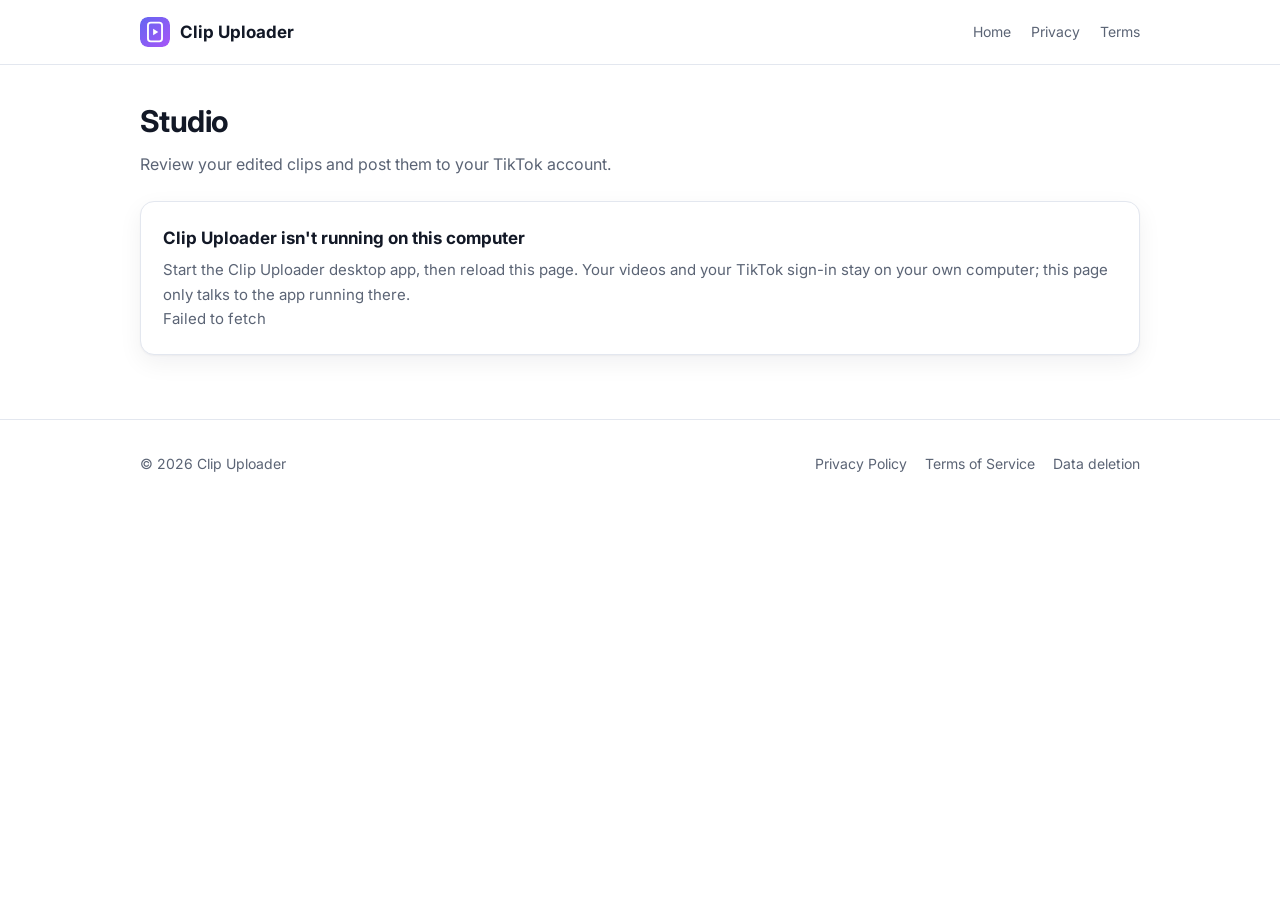
==== studio/index.html @ b43a3351 "Studio: Claude usage panel" ====
<!doctype html>
<html lang="en">
<head>
  <meta charset="utf-8">
  <meta name="viewport" content="width=device-width, initial-scale=1">
  <title>Clip Uploader Studio</title>
  <meta name="robots" content="noindex">
  <link rel="icon" href="../logo.svg" type="image/svg+xml">
  <link href="https://fonts.googleapis.com/css2?family=Inter:wght@400;600;700&display=swap" rel="stylesheet">
  <link rel="stylesheet" href="../style.css?v=4">
  <style>
    [hidden] { display: none !important; }
    .studio { padding-top: 32px; padding-bottom: 64px; }
    .studio h1 { font-size: 30px; margin: 0 0 4px; letter-spacing: -0.02em; }
    .studio .sub { color: var(--muted); margin: 0 0 24px; }
    .account { display: flex; align-items: center; gap: 14px; margin-bottom: 22px; }
    .account img { width: 48px; height: 48px; border-radius: 50%; object-fit: cover; background: var(--bg-soft); }
    .account .who { line-height: 1.3; }
    .account .who small { color: var(--muted); display: block; }
    .account .actions { margin-left: auto; display: flex; gap: 10px; }
    .layout { display: grid; grid-template-columns: 300px 1fr; gap: 20px; align-items: start; }
    .clips { padding: 8px; max-height: 760px; overflow: auto; }
    .clip { display: block; width: 100%; text-align: left; border: 1px solid transparent; background: none; color: var(--text);
      padding: 10px 12px; border-radius: 10px; cursor: pointer; font: inherit; }
    .clip:hover { background: var(--bg-soft); }
    .clip.active { border-color: var(--accent); background: var(--accent-soft); }
    .clip small { display: block; color: var(--muted); font-size: 13px; }
    .composer { display: grid; grid-template-columns: 260px 1fr; gap: 24px; }
    .composer video { width: 100%; aspect-ratio: 9 / 16; background: #000; border-radius: 12px; }
    .field { margin-bottom: 18px; }
    .field > label, .field > .label { display: block; font-weight: 600; margin-bottom: 6px; }
    textarea, select { width: 100%; font: inherit; color: var(--text); background: var(--card); border: 1px solid var(--border);
      border-radius: 10px; padding: 10px 12px; }
    textarea { min-height: 130px; resize: vertical; }
    .count { color: var(--muted); font-size: 13px; text-align: right; }
    .checks label { display: inline-flex; align-items: center; gap: 8px; margin-right: 18px; font-weight: 400; }
    .checks label.off { color: var(--muted); }
    .hint { color: var(--muted); font-size: 13px; margin-top: 6px; }
    .toggle { display: flex; align-items: center; justify-content: space-between; gap: 12px; }
    .switch { position: relative; width: 44px; height: 24px; flex: none; }
    .switch input { opacity: 0; width: 0; height: 0; }
    .switch span { position: absolute; inset: 0; background: var(--border); border-radius: 999px; transition: .2s; cursor: pointer; }
    .switch span::before { content: ""; position: absolute; width: 18px; height: 18px; left: 3px; top: 3px; background: #fff;
      border-radius: 50%; transition: .2s; }
    .switch input:checked + span { background: var(--accent); }
    .switch input:checked + span::before { transform: translateX(20px); }
    .disclosure { border: 1px solid var(--border); border-radius: 10px; padding: 12px 14px; margin-top: 10px; }
    .disclosure label { display: flex; gap: 10px; align-items: flex-start; margin: 8px 0; font-weight: 400; }
    .disclosure label small { display: block; color: var(--muted); }
    .notice { background: var(--accent-soft); border-radius: 10px; padding: 10px 12px; font-size: 14px; margin-top: 8px; }
    .consent { font-size: 14px; color: var(--muted); margin: 6px 0 14px; }
    .btn[disabled] { opacity: .5; cursor: not-allowed; filter: none; }
    button.btn { cursor: pointer; font-family: inherit; }
    .status { margin-top: 14px; padding: 12px 14px; border-radius: 10px; background: var(--bg-soft); border: 1px solid var(--border); }
    .status.ok { border-color: var(--ok); }
    .status.err { border-color: #d93025; }
    .badge { display: inline-block; font-size: 11px; font-weight: 600; padding: 1px 7px; border-radius: 999px; background: #fdecea; color: #b3261e; margin-left: 6px; }
    .empty { color: var(--muted); padding: 14px; }
    .usage { margin-top: 20px; }
    .usage-head { display: flex; flex-wrap: wrap; align-items: baseline; gap: 6px 14px; margin-bottom: 16px; }
    .usage-head h2 { font-size: 22px; margin: 0; }
    .tiles { display: grid; grid-template-columns: repeat(auto-fit, minmax(170px, 1fr)); gap: 12px; margin-bottom: 18px; }
    .tile { background: var(--bg-soft); border: 1px solid var(--border); border-radius: 12px; padding: 12px 14px; }
    .tile small { display: block; color: var(--muted); font-size: 13px; }
    .tile strong { display: block; font-size: 24px; letter-spacing: -0.01em; }
    .tile span { display: block; color: var(--muted); font-size: 12px; }
    .chart { display: flex; align-items: flex-end; gap: 6px; height: 150px; padding: 8px 0 22px; border-bottom: 1px solid var(--border);
      margin-bottom: 18px; position: relative; }
    .bar { flex: 1; min-width: 0; position: relative; height: 100%; display: flex; align-items: flex-end; }
    .bar i { display: block; width: 100%; background: var(--accent); border-radius: 4px 4px 0 0; min-height: 2px; opacity: .85; }
    .bar.today i { opacity: 1; }
    .bar:hover i { opacity: 1; }
    .bar b { position: absolute; bottom: -20px; left: 0; right: 0; text-align: center; font-size: 11px; font-weight: 400; color: var(--muted); }
    .usage-cols { display: grid; grid-template-columns: 1fr 1fr; gap: 24px; }
    .usage-cols h3 { font-size: 15px; margin: 0 0 6px; }
    table.mini { width: 100%; border-collapse: collapse; font-size: 14px; margin-bottom: 16px; }
    table.mini td { padding: 5px 4px; border-bottom: 1px solid var(--border); }
    table.mini td.n { text-align: right; font-variant-numeric: tabular-nums; }
    @media (max-width: 900px) { .layout, .composer, .usage-cols { grid-template-columns: 1fr; } .composer video { max-width: 280px; } }
  </style>
</head>
<body>
<header class="site-header">
  <div class="wrap">
    <a class="brand" href="../"><img src="../logo.svg" alt="">Clip Uploader</a>
    <nav class="nav">
      <a href="../">Home</a>
      <a href="../privacy.html">Privacy</a>
      <a href="../terms.html">Terms</a>
    </nav>
  </div>
</header>

<main class="wrap studio">
  <h1>Studio</h1>
  <p class="sub">Review your edited clips and post them to your TikTok account.</p>

  <div id="offline" class="card" hidden>
    <h3>Clip Uploader isn't running on this computer</h3>
    <p>Start the Clip Uploader desktop app, then reload this page. Your videos and your TikTok sign-in stay on your
      own computer; this page only talks to the app running there.</p>
    <p class="hint" id="offline-detail"></p>
  </div>

  <div id="app" hidden>
    <div class="card account" id="account">
      <img id="avatar" alt="">
      <div class="who">
        <small>Posting to TikTok account</small>
        <strong id="nickname">Not connected</strong> <span id="username" class="hint"></span>
      </div>
      <div class="actions">
        <button class="btn primary" id="connect" hidden>Connect TikTok account</button>
        <button class="btn" id="switch" hidden>Switch account</button>
        <button class="btn" id="disconnect" hidden>Disconnect</button>
      </div>
    </div>

    <div class="layout">
      <div class="card clips" id="clips"><div class="empty">Loading clips…</div></div>

      <div class="card" id="editor">
        <div class="empty" id="pick">Select a clip on the left to prepare a post.</div>
        <div class="composer" id="composer" hidden>
          <div>
            <video id="preview" controls playsinline preload="metadata"></video>
            <p class="hint" id="duration"></p>
          </div>
          <div>
            <div class="field">
              <label for="caption">Caption</label>
              <textarea id="caption" maxlength="2200"></textarea>
              <div class="count"><span id="chars">0</span> / 2200</div>
            </div>

            <div class="field">
              <label for="privacy">Who can watch this video</label>
              <select id="privacy"></select>
            </div>

            <div class="field checks">
              <span class="label">Allow users to</span>
              <label id="l-comment"><input type="checkbox" id="comment"> Comment</label>
              <label id="l-duet"><input type="checkbox" id="duet"> Duet</label>
              <label id="l-stitch"><input type="checkbox" id="stitch"> Stitch</label>
              <div class="hint" id="interaction-hint"></div>
            </div>

            <div class="field">
              <div class="toggle">
                <div>
                  <strong>Disclose video content</strong>
                  <div class="hint">Turn on to disclose that this video promotes goods or services in exchange for something of value.</div>
                </div>
                <label class="switch"><input type="checkbox" id="disclose"><span></span></label>
              </div>
              <div class="disclosure" id="disclosure" hidden>
                <label><input type="checkbox" id="brand">
                  <span>Your brand<small>You are promoting yourself or your own business.</small></span></label>
                <label id="l-branded"><input type="checkbox" id="branded">
                  <span>Branded content<small>You are promoting another brand or a third party.</small></span></label>
                <div class="notice" id="label-notice" hidden></div>
                <div class="hint" id="branded-hint" hidden>Branded content visibility cannot be set to private.</div>
              </div>
            </div>

            <p class="consent" id="consent"></p>
            <span id="post-wrap"><button class="btn primary" id="post" disabled>Post to TikTok</button></span>
            <div class="status" id="status" hidden></div>
          </div>
        </div>
      </div>
    </div>

    <section class="card usage" id="usage" hidden>
      <div class="usage-head">
        <h2>Claude usage</h2>
        <span class="hint">Tokens used by the automations (clip selection and review). Refreshes every minute.</span>
      </div>
      <div class="tiles">
        <div class="tile"><small>Today</small><strong id="u-today">–</strong><span id="u-today-sub"></span></div>
        <div class="tile"><small>Last 7 days</small><strong id="u-week">–</strong><span id="u-week-sub"></span></div>
        <div class="tile"><small>Per clip made (7 days)</small><strong id="u-clip">–</strong><span id="u-clip-sub"></span></div>
        <div class="tile"><small>API-price equivalent (7 days)</small><strong id="u-cost">–</strong><span>not billed: covered by the subscription</span></div>
      </div>
      <div class="chart" id="u-chart" aria-label="Tokens per day, last 14 days"></div>
      <div class="usage-cols">
        <div>
          <h3>By task (7 days)</h3>
          <table class="mini" id="u-tags"></table>
          <h3>Token types (7 days)</h3>
          <table class="mini" id="u-split"></table>
        </div>
        <div>
          <h3>Latest requests</h3>
          <table class="mini" id="u-recent"></table>
        </div>
      </div>
    </section>
  </div>
</main>

<footer class="site-footer">
  <div class="wrap">
    <span>© 2026 Clip Uploader</span>
    <nav><a href="../privacy.html">Privacy Policy</a><a href="../terms.html">Terms of Service</a><a href="../data-deletion.html">Data deletion</a></nav>
  </div>
</footer>

<script>
(function () {
  var API = location.hostname === "127.0.0.1" || location.hostname === "localhost" ? "" : "http://127.0.0.1:8770";
  var PRIVACY_LABELS = {
    PUBLIC_TO_EVERYONE: "Everyone",
    MUTUAL_FOLLOW_FRIENDS: "Friends",
    FOLLOWER_OF_CREATOR: "Followers",
    SELF_ONLY: "Only me"
  };
  var MUSIC = '<a href="https://www.tiktok.com/legal/page/global/music-usage-confirmation/en" target="_blank" rel="noopener">Music Usage Confirmation</a>';
  var BRANDED = '<a href="https://www.tiktok.com/legal/page/global/bc-policy/en" target="_blank" rel="noopener">Branded Content Policy</a>';
  var $ = function (id) { return document.getElementById(id); };
  var account = null, clips = [], current = null, busy = false;

  function api(path, body) {
    var opts = body ? { method: "POST", headers: { "Content-Type": "application/json" }, body: JSON.stringify(body) } : {};
    return fetch(API + path, opts).then(function (r) {
      return r.json().then(function (data) {
        if (!r.ok) throw new Error(data.error || ("Request failed (" + r.status + ")"));
        return data;
      });
    });
  }

  function esc(text) {
    var d = document.createElement("div");
    d.textContent = text == null ? "" : String(text);
    return d.innerHTML;
  }

  // ---- account (creator info is fetched fresh every time a post form opens) ----
  function loadAccount() {
    return api("/api/account").then(function (a) {
      account = a;
      $("connect").hidden = a.connected;
      $("switch").hidden = $("disconnect").hidden = !a.connected;
      if (a.connected) {
        $("nickname").textContent = a.nickname || a.username;
        $("username").textContent = a.username ? "@" + a.username : "";
        $("avatar").src = a.avatar || "../logo.svg";
      } else {
        $("nickname").textContent = "Not connected";
        $("username").textContent = "";
        $("avatar").src = "../logo.svg";
      }
      return a;
    });
  }

  function signIn() {
    api("/api/login?back=" + encodeURIComponent(location.href.split("#")[0])).then(function (r) {
      location.href = r.url;
    }).catch(showError);
  }
  $("connect").onclick = signIn;
  $("switch").onclick = signIn;
  $("disconnect").onclick = function () {
    if (!confirm("Disconnect this TikTok account from Clip Uploader? The saved sign-in is deleted from this computer.")) return;
    api("/api/disconnect", {}).then(loadAccount).then(renderComposer);
  };

  // ---- clips ----
  function loadClips() {
    return api("/api/clips").then(function (list) {
      clips = list;
      var box = $("clips");
      if (!list.length) { box.innerHTML = '<div class="empty">No clips waiting. New clips appear here after the daily run.</div>'; return; }
      box.innerHTML = "";
      list.forEach(function (c) {
        var b = document.createElement("button");
        b.className = "clip" + (current && current.key === c.key ? " active" : "");
        b.innerHTML = esc(c.title) + (c.tiktok_safe ? "" : '<span class="badge">may not reach For You</span>') +
          "<small>" + esc(c.streamer) + (c.virality ? " · score " + esc(c.virality) + "/10" : "") + "</small>";
        b.onclick = function () { select(c); };
        box.appendChild(b);
      });
    });
  }

  function select(c) {
    if (busy) return;
    current = c;
    loadClips();
    loadAccount().then(renderComposer).catch(showError);
  }

  // ---- composer ----
  function renderComposer() {
    $("status").hidden = true;
    if (!current) return;
    $("pick").hidden = true;
    $("composer").hidden = false;
    $("preview").src = API + "/video/" + encodeURIComponent(current.key);
    $("caption").value = current.caption;
    $("chars").textContent = current.caption.length;

    // Privacy: exactly the options TikTok returns, and no default choice.
    var sel = $("privacy");
    sel.innerHTML = '<option value="" selected disabled>Select who can watch</option>';
    (account && account.privacy_level_options || []).forEach(function (opt) {
      var o = document.createElement("option");
      o.value = opt;
      o.textContent = PRIVACY_LABELS[opt] || opt;
      sel.appendChild(o);
    });

    // Interactions: all off by default, greyed out when disabled in the creator's TikTok settings.
    var off = [];
    [["comment", "comment_disabled", "Comment"], ["duet", "duet_disabled", "Duet"], ["stitch", "stitch_disabled", "Stitch"]].forEach(function (x) {
      var box = $(x[0]), disabled = !!(account && account[x[1]]);
      box.checked = false;
      box.disabled = disabled;
      $("l-" + x[0]).className = disabled ? "off" : "";
      if (disabled) off.push(x[2]);
    });
    $("interaction-hint").textContent = off.length ? off.join(", ") + " turned off in your TikTok privacy settings." : "";

    $("disclose").checked = false;
    $("brand").checked = false;
    $("branded").checked = false;
    update();
  }

  $("preview").addEventListener("loadedmetadata", function () {
    var d = Math.round($("preview").duration), max = account && account.max_video_post_duration_sec;
    $("duration").textContent = "Length " + d + " s" + (max && d > max ? " — longer than your account allows (" + max + " s)." : "");
    update();
  });
  $("caption").addEventListener("input", function () { $("chars").textContent = $("caption").value.length; });
  ["privacy", "disclose", "brand", "branded", "comment", "duet", "stitch"].forEach(function (id) { $(id).addEventListener("change", update); });

  function update() {
    var disclose = $("disclose").checked, brand = $("brand").checked, branded = $("branded").checked;
    var privacy = $("privacy").value;
    $("disclosure").hidden = !disclose;

    // Branded content can't be private: grey out "Only me" while it's selected, and vice versa.
    Array.prototype.forEach.call($("privacy").options, function (o) {
      if (o.value === "SELF_ONLY") {
        o.disabled = disclose && branded;
        o.title = o.disabled ? "Branded content visibility cannot be set to private." : "";
      }
    });
    $("branded").disabled = privacy === "SELF_ONLY";
    $("l-branded").title = $("branded").disabled ? "Branded content visibility cannot be set to private." : "";
    $("branded-hint").hidden = !(disclose && privacy === "SELF_ONLY");
    if ($("branded").disabled) { $("branded").checked = false; branded = false; }

    var notice = $("label-notice");
    if (disclose && branded) { notice.hidden = false; notice.textContent = "Your photo/video will be labeled as 'Paid partnership'"; }
    else if (disclose && brand) { notice.hidden = false; notice.textContent = "Your photo/video will be labeled as 'Promotional content'"; }
    else { notice.hidden = true; }

    $("consent").innerHTML = disclose && branded
      ? "By posting, you agree to TikTok's " + BRANDED + " and " + MUSIC + "."
      : "By posting, you agree to TikTok's " + MUSIC + ".";

    var needsChoice = disclose && !brand && !branded;
    var max = account && account.max_video_post_duration_sec, dur = $("preview").duration;
    var tooLong = max && dur && dur > max;
    var ready = account && account.connected && privacy && !needsChoice && !tooLong && !busy;
    $("post").disabled = !ready;
    $("post-wrap").title = needsChoice ? "You need to indicate if your content promotes yourself, a third party, or both." : "";
  }

  // ---- posting (nothing is sent to TikTok before this click) ----
  $("post").onclick = function () {
    if ($("post").disabled) return;
    busy = true;
    update();
    setStatus("Starting…");
    api("/api/post", {
      key: current.key,
      caption: $("caption").value,
      privacy_level: $("privacy").value,
      allow_comment: $("comment").checked,
      allow_duet: $("duet").checked,
      allow_stitch: $("stitch").checked,
      disclose: $("disclose").checked,
      your_brand: $("brand").checked,
      branded_content: $("branded").checked,
      consent: true
    }).then(function (r) { poll(r.job); }).catch(function (e) { busy = false; update(); showError(e); });
  };

  function poll(job) {
    api("/api/job/" + job).then(function (j) {
      if (j.state === "done") {
        busy = false;
        setStatus("Posted to TikTok. It may take a few minutes for the video to appear on your profile." +
          (j.url ? ' <a href="' + esc(j.url) + '" target="_blank" rel="noopener">Open post</a>' : ""), "ok", true);
        current = null;
        loadClips();
        return;
      }
      if (j.state === "failed") { busy = false; update(); setStatus(esc(j.detail), "err", true); return; }
      setStatus(esc(j.detail) + " It may take a few minutes for the video to appear on your profile.", "", true);
      setTimeout(function () { poll(job); }, 2500);
    }).catch(showError);
  }

  function setStatus(text, kind, html) {
    var s = $("status");
    s.hidden = false;
    s.className = "status" + (kind ? " " + kind : "");
    if (html) s.innerHTML = text; else s.textContent = text;
  }
  function showError(e) { setStatus(e.message || String(e), "err"); }

  // ---- Claude usage ----
  function fmt(n) {
    if (n >= 1e6) return (n / 1e6).toFixed(n >= 1e7 ? 0 : 1) + "M";
    if (n >= 1e3) return (n / 1e3).toFixed(n >= 1e5 ? 0 : 1) + "k";
    return String(n);
  }
  function rows(table, list) {
    $(table).innerHTML = list.length ? list.map(function (r) {
      return "<tr><td>" + esc(r[0]) + '</td><td class="n">' + esc(r[1]) + "</td>" +
        (r[2] !== undefined ? '<td class="n">' + esc(r[2]) + "</td>" : "") + "</tr>";
    }).join("") : '<tr><td class="hint">No requests yet.</td></tr>';
  }
  function loadUsage() {
    return api("/api/usage").then(function (u) {
      $("usage").hidden = false;
      var t = u.totals;
      $("u-today").textContent = fmt(t.today.tokens);
      $("u-today-sub").textContent = t.today.calls + " requests";
      $("u-week").textContent = fmt(t.week.tokens);
      $("u-week-sub").textContent = t.week.calls + " requests";
      var made = u.clips.made || 0;
      $("u-clip").textContent = made ? fmt(Math.round(t.week.tokens / made)) : "–";
      $("u-clip-sub").textContent = made + " clips made, " + (u.clips.youtube || 0) + " posted to YouTube";
      $("u-cost").textContent = "$" + t.week.cost.toFixed(2);

      var max = Math.max.apply(null, u.days.map(function (d) { return d.tokens; }).concat([1]));
      var today = u.days[u.days.length - 1].day;
      $("u-chart").innerHTML = u.days.map(function (d) {
        var label = d.day.slice(8, 10) + "." + d.day.slice(5, 7);
        return '<div class="bar' + (d.day === today ? " today" : "") + '" title="' + esc(label + ": " + d.tokens.toLocaleString() +
          " tokens, " + d.calls + " requests") + '"><i style="height:' + (100 * d.tokens / max).toFixed(1) + '%"></i><b>' +
          esc(d.day.slice(8, 10)) + "</b></div>";
      }).join("");

      rows("u-tags", Object.keys(u.tags).map(function (k) { return [k, fmt(u.tags[k].tokens), u.tags[k].calls + " req"]; }));
      var names = { input: "Input", cache_write: "Cache write", cache_read: "Cache read", output: "Output" };
      rows("u-split", Object.keys(u.split).map(function (k) { return [names[k], fmt(u.split[k])]; }));
      rows("u-recent", u.recent.map(function (r) {
        return [r.time.slice(5, 16).replace("T", " ") + " · " + r.tag, fmt(r.tokens),
          (r.seconds ? Math.round(r.seconds) + " s" : "")];
      }));
    }).catch(function () {});
  }

  // ---- start ----
  api("/api/account").then(function () {
    $("app").hidden = false;
    if (location.hash === "#connected") setStatus("TikTok account connected.", "ok");
    history.replaceState(null, "", location.pathname);
    loadUsage();
    setInterval(loadUsage, 60000);
    return loadAccount().then(loadClips);
  }).catch(function (e) {
    $("offline").hidden = false;
    $("offline-detail").textContent = String(e.message || e);
  });
})();
</script>
</body>
</html>
---- style.css ----
:root {
  --bg: #ffffff;
  --bg-soft: #f6f7fb;
  --card: #ffffff;
  --text: #121826;
  --muted: #5b6475;
  --border: #e3e7ef;
  --accent: #4f46e5;
  --accent-soft: #eef2ff;
  --accent-text: #ffffff;
  --ok: #0f9d58;
  --radius: 14px;
  --shadow: 0 1px 2px rgba(16, 24, 40, .04), 0 8px 24px rgba(16, 24, 40, .06);
}
@media (prefers-color-scheme: dark) {
  :root {
    --bg: #0d1017;
    --bg-soft: #121621;
    --card: #151a26;
    --text: #e8ebf2;
    --muted: #a0a8b8;
    --border: #252c3b;
    --accent: #8b85ff;
    --accent-soft: #1d1f3a;
    --accent-text: #0d1017;
    --ok: #34c77b;
    --shadow: none;
  }
}
* { box-sizing: border-box; }
html { scroll-behavior: smooth; }
body {
  margin: 0;
  background: var(--bg);
  color: var(--text);
  font: 16px/1.65 "Inter", system-ui, -apple-system, "Segoe UI", Roboto, sans-serif;
  -webkit-font-smoothing: antialiased;
}
a { color: var(--accent); text-decoration: none; }
a:hover { text-decoration: underline; }
.wrap { max-width: 1040px; margin: 0 auto; padding: 0 20px; }

/* Header */
.site-header {
  position: sticky; top: 0; z-index: 10;
  background: color-mix(in srgb, var(--bg) 88%, transparent);
  backdrop-filter: saturate(160%) blur(10px);
  border-bottom: 1px solid var(--border);
}
.site-header .wrap { display: flex; align-items: center; gap: 24px; height: 64px; }
.brand { display: flex; align-items: center; gap: 10px; color: var(--text); font-weight: 700; font-size: 17px; }
.brand:hover { text-decoration: none; }
.brand img { width: 30px; height: 30px; border-radius: 8px; }
.nav { margin-left: auto; display: flex; gap: 20px; font-size: 14px; }
.nav a { color: var(--muted); }
.nav a:hover { color: var(--text); text-decoration: none; }

/* Hero */
.hero { padding: 72px 0 56px; background: radial-gradient(1200px 400px at 50% -10%, var(--accent-soft), transparent); }
.eyebrow { display: inline-block; font-size: 13px; font-weight: 600; color: var(--accent); background: var(--accent-soft);
  padding: 4px 10px; border-radius: 999px; margin-bottom: 18px; }
.hero h1 { font-size: clamp(32px, 5vw, 48px); line-height: 1.12; margin: 0 0 16px; letter-spacing: -0.02em; max-width: 760px; }
.hero p.lead { font-size: 19px; color: var(--muted); max-width: 680px; margin: 0 0 28px; }
.cta { display: flex; gap: 12px; flex-wrap: wrap; }
.btn { display: inline-block; padding: 11px 18px; border-radius: 10px; font-weight: 600; font-size: 15px; border: 1px solid var(--border); color: var(--text); background: var(--card); }
.btn.primary { background: var(--accent); color: var(--accent-text); border-color: var(--accent); }
.btn:hover { text-decoration: none; filter: brightness(1.05); }

/* Sections */
section { padding: 56px 0; }
section.soft { background: var(--bg-soft); border-top: 1px solid var(--border); border-bottom: 1px solid var(--border); }
h2 { font-size: 28px; letter-spacing: -0.01em; margin: 0 0 8px; }
.section-lead { color: var(--muted); margin: 0 0 32px; max-width: 680px; }
.grid { display: grid; gap: 18px; grid-template-columns: repeat(auto-fit, minmax(230px, 1fr)); }
.card { background: var(--card); border: 1px solid var(--border); border-radius: var(--radius); padding: 22px; box-shadow: var(--shadow); }
.card h3 { margin: 0 0 6px; font-size: 17px; }
.card p { margin: 0; color: var(--muted); font-size: 15px; }
.step-num { width: 30px; height: 30px; border-radius: 50%; display: grid; place-items: center; font-weight: 700; font-size: 14px;
  background: var(--accent-soft); color: var(--accent); margin-bottom: 12px; }
.icon { font-size: 22px; margin-bottom: 10px; }
.pill { display: inline-block; font-size: 12px; font-weight: 600; padding: 3px 9px; border-radius: 999px; background: var(--accent-soft); color: var(--accent); margin-right: 6px; }
ul.check { list-style: none; padding: 0; margin: 0; }
ul.check li { padding-left: 28px; position: relative; margin: 8px 0; }
ul.check li::before { content: "✓"; position: absolute; left: 4px; color: var(--ok); font-weight: 700; }

/* Legal pages */
.doc { max-width: 760px; padding: 48px 20px 72px; margin: 0 auto; }
.doc h1 { font-size: 36px; letter-spacing: -0.02em; margin: 0 0 6px; }
.doc .updated { color: var(--muted); margin: 0 0 28px; }
.doc h2 { font-size: 21px; margin: 34px 0 8px; }
.doc p, .doc li { color: var(--text); }
.doc .summary { background: var(--bg-soft); border: 1px solid var(--border); border-radius: var(--radius); padding: 18px 20px; margin: 0 0 8px; }
.doc table { width: 100%; border-collapse: collapse; font-size: 15px; margin: 12px 0; }
.doc th, .doc td { text-align: left; border-bottom: 1px solid var(--border); padding: 10px 8px; vertical-align: top; }
.doc th { color: var(--muted); font-weight: 600; }
.toc { font-size: 14px; color: var(--muted); }
code { background: var(--bg-soft); border: 1px solid var(--border); border-radius: 6px; padding: 1px 6px; font-size: 14px; }

/* Footer */
.site-footer { border-top: 1px solid var(--border); padding: 32px 0; color: var(--muted); font-size: 14px; }
.site-footer .wrap { display: flex; flex-wrap: wrap; gap: 16px 28px; align-items: center; }
.site-footer nav { display: flex; gap: 18px; flex-wrap: wrap; margin-left: auto; }
.site-footer a { color: var(--muted); }

@media (max-width: 640px) {
  .nav { display: none; }
  .hero { padding: 48px 0 40px; }
  section { padding: 40px 0; }
}

/* "Developed with YouTube" badge: official asset, unmodified, kept modest per YouTube branding guidelines */
.yt-badge { display: inline-block; margin-top: 14px; }
.yt-badge img { height: 36px; width: auto; display: block; }
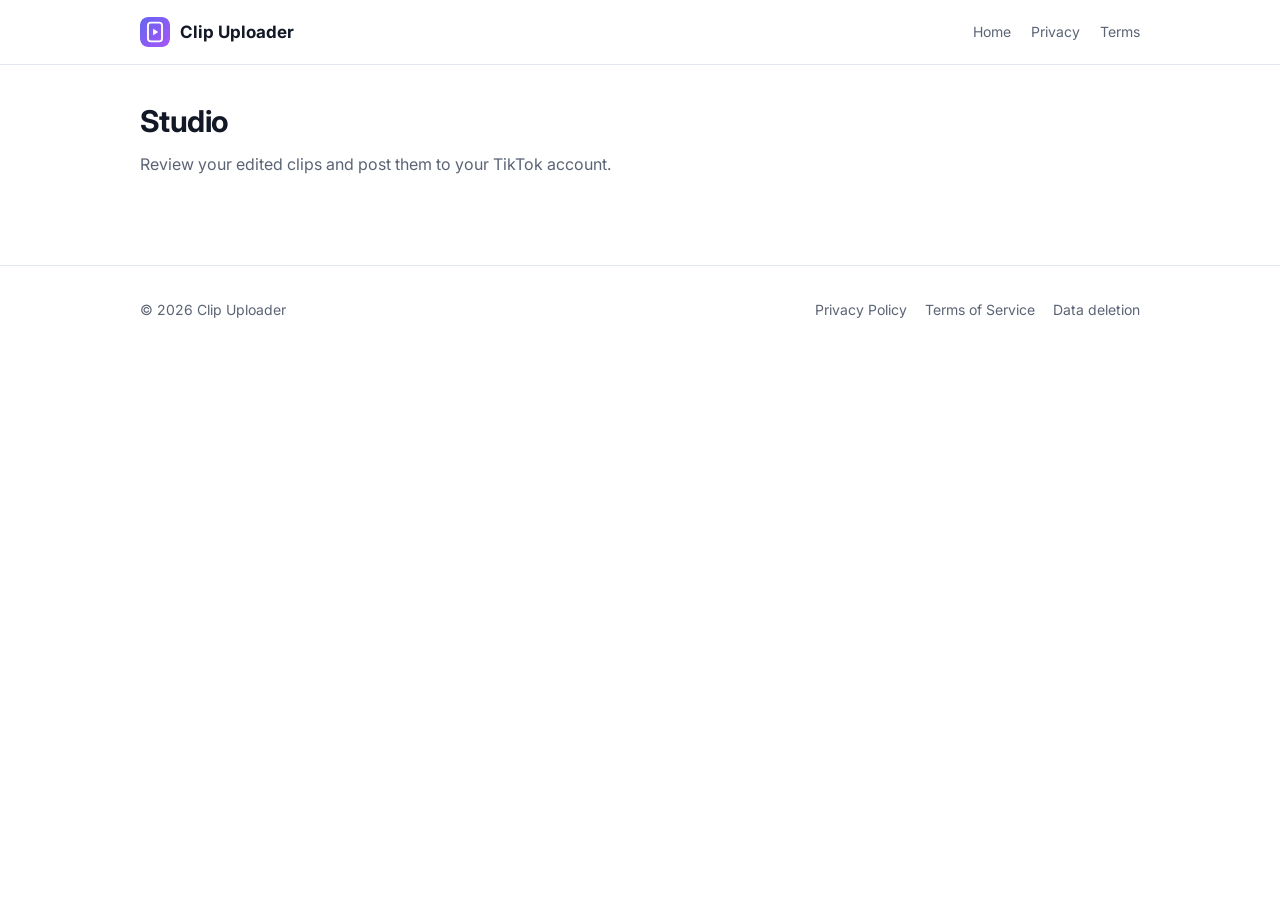
==== commit c804577a: "Studio: TikTok top picks first" ====
--- a/studio/index.html
+++ b/studio/index.html
@@ -54,9 +54,20 @@
     .status { margin-top: 14px; padding: 12px 14px; border-radius: 10px; background: var(--bg-soft); border: 1px solid var(--border); }
     .status.ok { border-color: var(--ok); }
     .status.err { border-color: #d93025; }
+    .group { font-size: 12px; font-weight: 700; text-transform: uppercase; letter-spacing: .05em; color: var(--muted); padding: 12px 12px 4px; }
+    .day { font-size: 13px; font-weight: 600; padding: 8px 12px 2px; }
+    .clip.posted { opacity: .7; }
+    .posted-note { background: var(--accent-soft); border-radius: 10px; padding: 10px 12px; margin-bottom: 12px; font-size: 14px; }
+    #mark { margin-left: 8px; }
+    .pick { display: inline-block; font-size: 11px; font-weight: 700; padding: 1px 7px; border-radius: 999px; background: #fff4cc; color: #8a5a00; margin-right: 4px; }
     .badge { display: inline-block; font-size: 11px; font-weight: 600; padding: 1px 7px; border-radius: 999px; background: #fdecea; color: #b3261e; margin-left: 6px; }
     .empty { color: var(--muted); padding: 14px; }
     .usage { margin-top: 20px; }
+    .recs { padding-left: 20px; margin: 0 0 16px; }
+    .recs li { margin: 6px 0; }
+    .recs li small { display: block; color: var(--muted); }
+    .area { display: inline-block; font-size: 11px; font-weight: 600; text-transform: uppercase; letter-spacing: .04em;
+      color: var(--accent); background: var(--accent-soft); padding: 1px 7px; border-radius: 999px; margin-right: 6px; }
     .usage-head { display: flex; flex-wrap: wrap; align-items: baseline; gap: 6px 14px; margin-bottom: 16px; }
     .usage-head h2 { font-size: 22px; margin: 0; }
     .tiles { display: grid; grid-template-columns: repeat(auto-fit, minmax(170px, 1fr)); gap: 12px; margin-bottom: 18px; }
@@ -165,12 +176,30 @@
             </div>
 
             <p class="consent" id="consent"></p>
+            <div class="posted-note" id="posted-note" hidden></div>
             <span id="post-wrap"><button class="btn primary" id="post" disabled>Post to TikTok</button></span>
+            <button class="btn" id="mark" title="Use this when you uploaded the clip yourself, e.g. from the TikTok app">Mark as posted</button>
             <div class="status" id="status" hidden></div>
           </div>
         </div>
       </div>
     </div>
+
+    <section class="card usage" id="research" hidden>
+      <div class="usage-head">
+        <h2>Trend research</h2>
+        <span class="hint" id="r-date"></span>
+      </div>
+      <p id="r-summary"></p>
+      <h3>What to change</h3>
+      <ol class="recs" id="r-recs"></ol>
+      <div class="usage-cols">
+        <div><h3>Title formulas</h3><ul class="recs" id="r-titles"></ul>
+          <h3>Hashtags</h3><p class="hint" id="r-tags"></p></div>
+        <div><h3>Top clips studied</h3><ul class="recs" id="r-top"></ul>
+          <h3>Profile</h3><ul class="recs" id="r-profile"></ul></div>
+      </div>
+    </section>
 
     <section class="card usage" id="usage" hidden>
       <div class="usage-head">
@@ -275,14 +304,47 @@
       var box = $("clips");
       if (!list.length) { box.innerHTML = '<div class="empty">No clips waiting. New clips appear here after the daily run.</div>'; return; }
       box.innerHTML = "";
-      list.forEach(function (c) {
+      // Newest first, grouped by day; posted clips move to their own list at the bottom.
+      var todo = list.filter(function (c) { return !c.posted; });
+      var done = list.filter(function (c) { return c.posted; });
+      var day = "";
+      function heading(text) {
+        var h = document.createElement("div");
+        h.className = "group";
+        h.textContent = text;
+        box.appendChild(h);
+      }
+      function item(c) {
         var b = document.createElement("button");
-        b.className = "clip" + (current && current.key === c.key ? " active" : "");
-        b.innerHTML = esc(c.title) + (c.tiktok_safe ? "" : '<span class="badge">may not reach For You</span>') +
-          "<small>" + esc(c.streamer) + (c.virality ? " · score " + esc(c.virality) + "/10" : "") + "</small>";
+        b.className = "clip" + (current && current.key === c.key ? " active" : "") + (c.posted ? " posted" : "");
+        b.innerHTML = (c.top_pick ? '<span class="pick">⭐ TikTok pick</span> ' : "") + esc(c.title) +
+          (c.tiktok_safe ? "" : '<span class="badge">may not reach For You</span>') +
+          "<small>" + esc(c.streamer) + (c.virality ? " · score " + esc(c.virality) + "/10" : "") +
+          (c.on_youtube ? " · on YouTube" : "") +
+          (c.posted ? " · on TikTok " + esc(c.posted_at.slice(5, 16).replace("T", " ")) + (c.manual ? " (by hand)" : "") : "") +
+          "</small>";
         b.onclick = function () { select(c); };
         box.appendChild(b);
+      }
+      var picks = todo.filter(function (c) { return c.top_pick; });
+      heading("⭐ Post today on TikTok (" + picks.length + ")");
+      if (!picks.length) box.insertAdjacentHTML("beforeend", '<div class="empty">No pick right now: either today's 2–3 posts are done, or no clip scored 8+.</div>');
+      picks.forEach(item);
+      todo = todo.filter(function (c) { return !c.top_pick; });
+      heading("Other clips (" + todo.length + ")");
+      todo.forEach(function (c) {
+        var d = c.queued_at.slice(0, 10);
+        if (d !== day) {
+          day = d;
+          var sub = document.createElement("div");
+          sub.className = "day";
+          sub.textContent = new Date(d + "T12:00:00").toLocaleDateString(undefined, { weekday: "short", day: "numeric", month: "short" });
+          box.appendChild(sub);
+        }
+        item(c);
       });
+      if (!todo.length) box.insertAdjacentHTML("beforeend", '<div class="empty">All caught up.</div>');
+      // Posted clips are not listed (the server leaves them out; their files are removed once done).
     });
   }
 
@@ -300,6 +362,7 @@
     $("pick").hidden = true;
     $("composer").hidden = false;
     $("preview").src = API + "/video/" + encodeURIComponent(current.key);
+    showPosted();
     $("caption").value = current.caption;
     $("chars").textContent = current.caption.length;
 
@@ -373,6 +436,31 @@
   }
 
   // ---- posting (nothing is sent to TikTok before this click) ----
+  $("mark").onclick = function () {
+    if (!current || busy) return;
+    var undo = current.posted;
+    api("/api/mark", { key: current.key, posted: !undo }).then(function () {
+      current.posted = !undo;
+      setStatus(undo ? "Marked as not posted." : "Marked as posted on TikTok.", "ok");
+      showPosted();
+      loadClips();
+    }).catch(showError);
+  };
+
+  function showPosted() {
+    var note = $("posted-note");
+    if (current && current.posted) {
+      note.hidden = false;
+      note.innerHTML = "Already on TikTok" + (current.posted_at ? " since " + esc(current.posted_at.slice(0, 16).replace("T", " ")) : "") +
+        (current.manual ? " (posted by hand)" : "") +
+        (current.url ? ' · <a href="' + esc(current.url) + '" target="_blank" rel="noopener">open</a>' : "") + ".";
+      $("mark").textContent = "Mark as not posted";
+    } else {
+      note.hidden = true;
+      $("mark").textContent = "Mark as posted";
+    }
+  }
+
   $("post").onclick = function () {
     if ($("post").disabled) return;
     busy = true;
@@ -398,7 +486,7 @@
         busy = false;
         setStatus("Posted to TikTok. It may take a few minutes for the video to appear on your profile." +
           (j.url ? ' <a href="' + esc(j.url) + '" target="_blank" rel="noopener">Open post</a>' : ""), "ok", true);
-        current = null;
+        if (current) { current.posted = true; showPosted(); }
         loadClips();
         return;
       }
@@ -460,6 +548,30 @@
     }).catch(function () {});
   }
 
+  // ---- trend research (written nightly by research.py) ----
+  function list(id, items) {
+    $(id).innerHTML = items.length ? items.join("") : '<li class="hint">Nothing yet.</li>';
+  }
+  function loadResearch() {
+    return api("/api/research").then(function (r) {
+      if (!r || !r.date) return;
+      $("research").hidden = false;
+      $("r-date").textContent = "Latest report: " + r.date + " (runs every night at 00:00)";
+      $("r-summary").textContent = r.summary || "";
+      list("r-recs", (r.recommendations || []).slice().sort(function (a, b) { return (a.priority || 9) - (b.priority || 9); })
+        .map(function (x) {
+          return '<li><span class="area">' + esc(x.area) + "</span>" + esc(x.change) + "<small>" + esc(x.why) + "</small></li>";
+        }));
+      list("r-titles", (r.title_formulas || []).map(function (t) { return "<li>" + esc(t) + "</li>"; }));
+      $("r-tags").textContent = (r.hashtags || []).join(" ");
+      list("r-top", (r.top_clips || []).map(function (c) {
+        return '<li><a href="https://youtube.com/shorts/' + encodeURIComponent(c.id) + '" target="_blank" rel="noopener">' +
+          esc(c.title) + "</a><small>" + esc(c.channel) + " · " + Number(c.views || 0).toLocaleString() + " views</small></li>";
+      }));
+      list("r-profile", (r.profile_tips || []).map(function (t) { return "<li>" + esc(t) + "</li>"; }));
+    }).catch(function () {});
+  }
+
   // ---- start ----
   api("/api/account").then(function () {
     $("app").hidden = false;
@@ -467,6 +579,7 @@
     history.replaceState(null, "", location.pathname);
     loadUsage();
     setInterval(loadUsage, 60000);
+    loadResearch();
     return loadAccount().then(loadClips);
   }).catch(function (e) {
     $("offline").hidden = false;
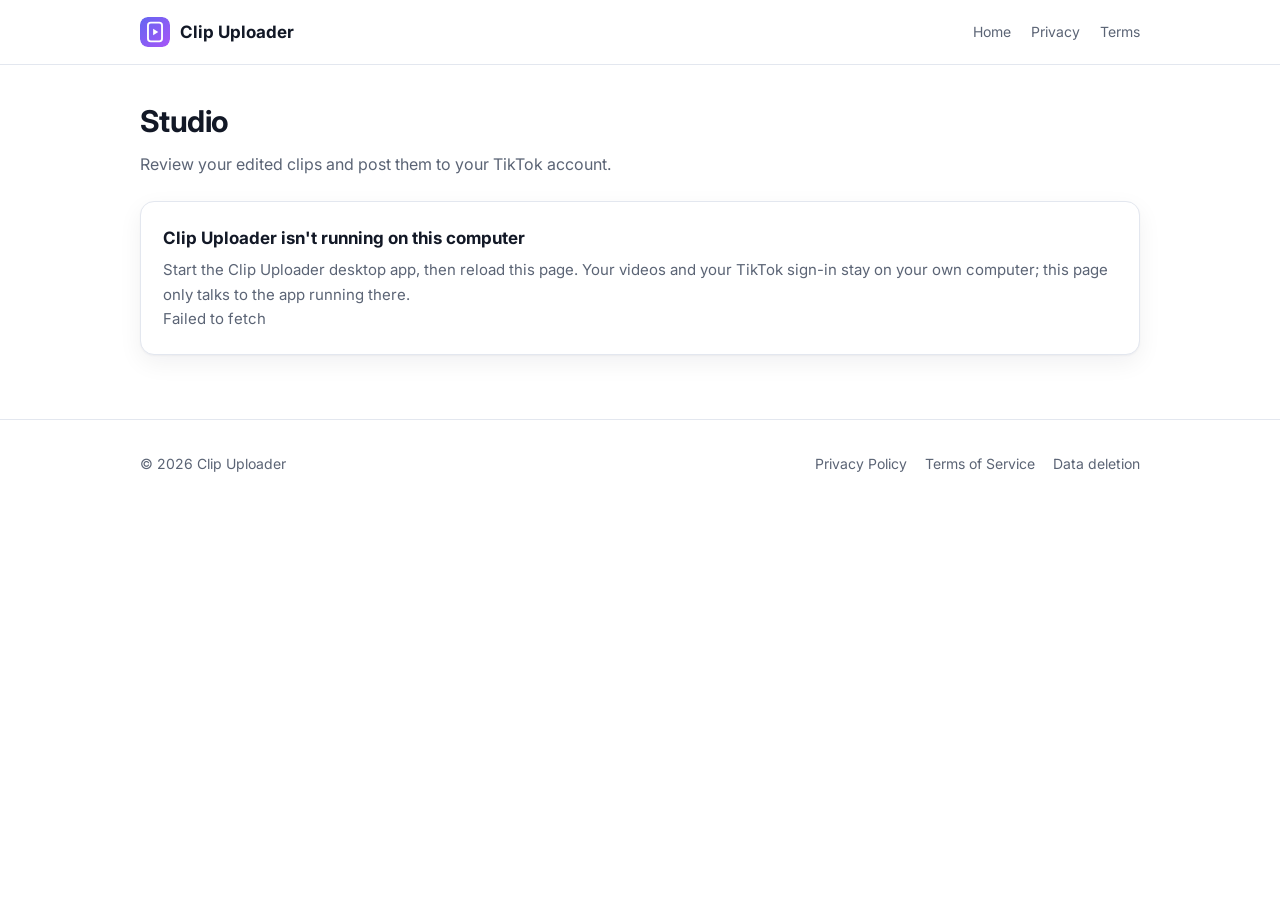
==== commit 389a0f28: "Studio: fix script error in TikTok picks message" ====
--- a/studio/index.html
+++ b/studio/index.html
@@ -328,7 +328,7 @@
       }
       var picks = todo.filter(function (c) { return c.top_pick; });
       heading("⭐ Post today on TikTok (" + picks.length + ")");
-      if (!picks.length) box.insertAdjacentHTML("beforeend", '<div class="empty">No pick right now: either today's 2–3 posts are done, or no clip scored 8+.</div>');
+      if (!picks.length) box.insertAdjacentHTML("beforeend", '<div class="empty">No pick right now: either today’s 2–3 posts are done, or no clip scored 8+.</div>');
       picks.forEach(item);
       todo = todo.filter(function (c) { return !c.top_pick; });
       heading("Other clips (" + todo.length + ")");
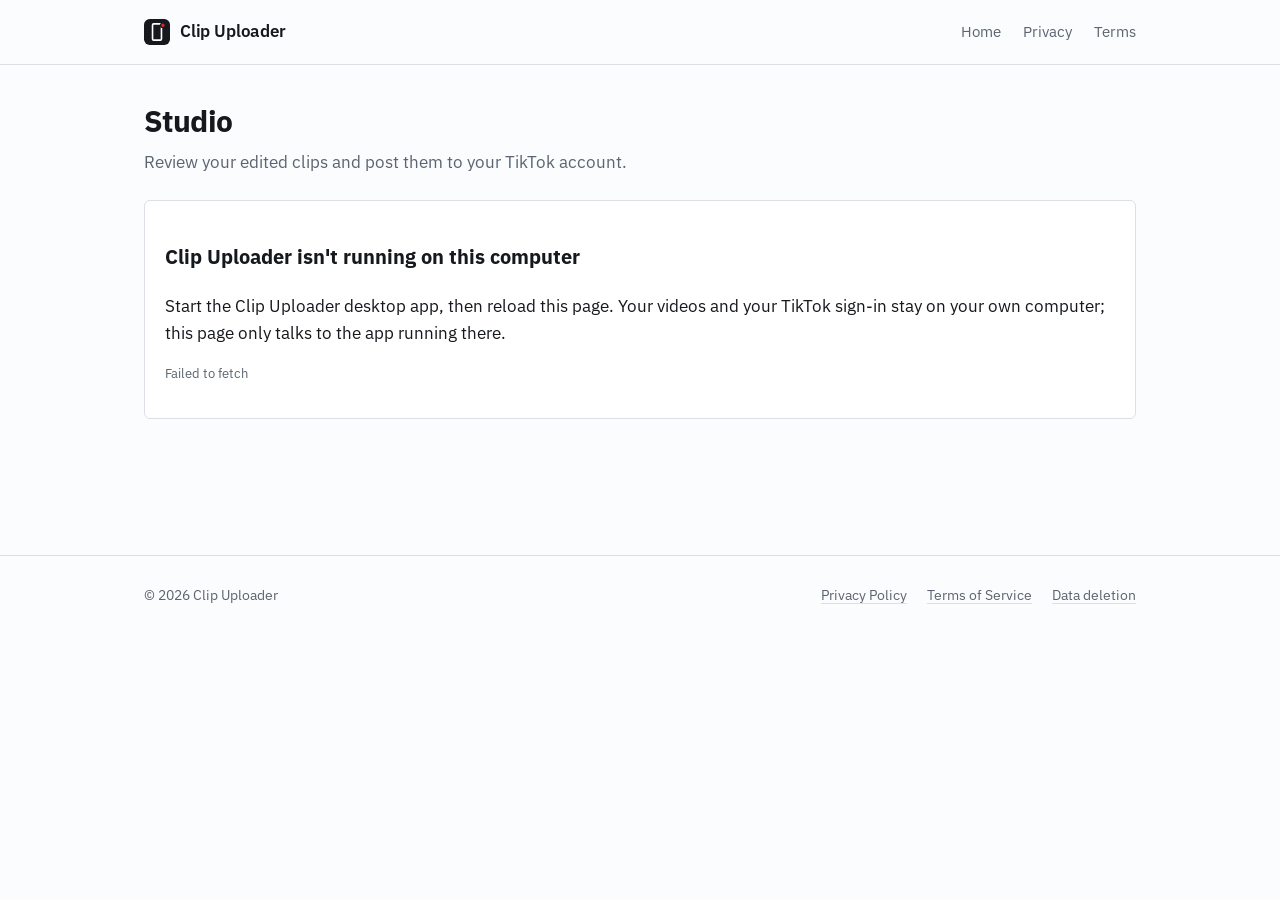
==== commit 5fd8637b: "Quieter, more professional design: IBM Plex Sans, one accent, less text" ====
--- a/studio/index.html
+++ b/studio/index.html
@@ -3,11 +3,12 @@
 <head>
   <meta charset="utf-8">
   <meta name="viewport" content="width=device-width, initial-scale=1">
+  <link rel="canonical" href="https://clipuploader.github.io/studio/">
   <title>Clip Uploader Studio</title>
   <meta name="robots" content="noindex">
   <link rel="icon" href="../logo.svg" type="image/svg+xml">
-  <link href="https://fonts.googleapis.com/css2?family=Inter:wght@400;600;700&display=swap" rel="stylesheet">
-  <link rel="stylesheet" href="../style.css?v=4">
+  <link href="https://fonts.googleapis.com/css2?family=IBM+Plex+Mono&family=IBM+Plex+Sans:wght@400;500;600&display=swap" rel="stylesheet">
+  <link rel="stylesheet" href="../style.css?v=5">
   <style>
     [hidden] { display: none !important; }
     .studio { padding-top: 32px; padding-bottom: 64px; }
@@ -54,20 +55,19 @@
     .status { margin-top: 14px; padding: 12px 14px; border-radius: 10px; background: var(--bg-soft); border: 1px solid var(--border); }
     .status.ok { border-color: var(--ok); }
     .status.err { border-color: #d93025; }
-    .group { font-size: 12px; font-weight: 700; text-transform: uppercase; letter-spacing: .05em; color: var(--muted); padding: 12px 12px 4px; }
+    .group { font-size: 14px; font-weight: 600; color: var(--text); padding: 14px 12px 4px; }
     .day { font-size: 13px; font-weight: 600; padding: 8px 12px 2px; }
     .clip.posted { opacity: .7; }
     .posted-note { background: var(--accent-soft); border-radius: 10px; padding: 10px 12px; margin-bottom: 12px; font-size: 14px; }
     #mark { margin-left: 8px; }
-    .pick { display: inline-block; font-size: 11px; font-weight: 700; padding: 1px 7px; border-radius: 999px; background: #fff4cc; color: #8a5a00; margin-right: 4px; }
-    .badge { display: inline-block; font-size: 11px; font-weight: 600; padding: 1px 7px; border-radius: 999px; background: #fdecea; color: #b3261e; margin-left: 6px; }
+    .pick { display: inline-block; font-size: 12px; font-weight: 600; color: var(--accent); margin-right: 6px; }
+    .badge { display: inline-block; font-size: 12px; color: var(--muted); margin-left: 6px; }
     .empty { color: var(--muted); padding: 14px; }
     .usage { margin-top: 20px; }
     .recs { padding-left: 20px; margin: 0 0 16px; }
     .recs li { margin: 6px 0; }
     .recs li small { display: block; color: var(--muted); }
-    .area { display: inline-block; font-size: 11px; font-weight: 600; text-transform: uppercase; letter-spacing: .04em;
-      color: var(--accent); background: var(--accent-soft); padding: 1px 7px; border-radius: 999px; margin-right: 6px; }
+    .area { font-weight: 600; margin-right: 6px; }
     .usage-head { display: flex; flex-wrap: wrap; align-items: baseline; gap: 6px 14px; margin-bottom: 16px; }
     .usage-head h2 { font-size: 22px; margin: 0; }
     .tiles { display: grid; grid-template-columns: repeat(auto-fit, minmax(170px, 1fr)); gap: 12px; margin-bottom: 18px; }
@@ -317,7 +317,7 @@
       function item(c) {
         var b = document.createElement("button");
         b.className = "clip" + (current && current.key === c.key ? " active" : "") + (c.posted ? " posted" : "");
-        b.innerHTML = (c.top_pick ? '<span class="pick">⭐ TikTok pick</span> ' : "") + esc(c.title) +
+        b.innerHTML = (c.top_pick ? '<span class="pick">Pick</span> ' : "") + esc(c.title) +
           (c.tiktok_safe ? "" : '<span class="badge">may not reach For You</span>') +
           "<small>" + esc(c.streamer) + (c.virality ? " · score " + esc(c.virality) + "/10" : "") +
           (c.on_youtube ? " · on YouTube" : "") +
@@ -327,7 +327,7 @@
         box.appendChild(b);
       }
       var picks = todo.filter(function (c) { return c.top_pick; });
-      heading("⭐ Post today on TikTok (" + picks.length + ")");
+      heading("Post today on TikTok (" + picks.length + ")");
       if (!picks.length) box.insertAdjacentHTML("beforeend", '<div class="empty">No pick right now: either today’s 2–3 posts are done, or no clip scored 8+.</div>');
       picks.forEach(item);
       todo = todo.filter(function (c) { return !c.top_pick; });
--- a/style.css
+++ b/style.css
@@ -1,113 +1,117 @@
+/* Clip Uploader: one typeface (IBM Plex Sans), cool neutrals, one accent: the red "on air" tally light. */
 :root {
-  --bg: #ffffff;
-  --bg-soft: #f6f7fb;
+  --bg: #fbfcfd;
+  --bg-soft: #f2f4f6;
   --card: #ffffff;
-  --text: #121826;
-  --muted: #5b6475;
-  --border: #e3e7ef;
-  --accent: #4f46e5;
-  --accent-soft: #eef2ff;
+  --text: #15181c;
+  --muted: #5b6470;
+  --border: #dce0e5;
+  --accent: #d0262d;
+  --accent-soft: #fbeaea;
   --accent-text: #ffffff;
-  --ok: #0f9d58;
-  --radius: 14px;
-  --shadow: 0 1px 2px rgba(16, 24, 40, .04), 0 8px 24px rgba(16, 24, 40, .06);
+  --ok: #1d7a46;
+  --radius: 6px;
+  --shadow: none;
+  --measure: 680px;
 }
 @media (prefers-color-scheme: dark) {
   :root {
-    --bg: #0d1017;
-    --bg-soft: #121621;
-    --card: #151a26;
-    --text: #e8ebf2;
-    --muted: #a0a8b8;
-    --border: #252c3b;
-    --accent: #8b85ff;
-    --accent-soft: #1d1f3a;
-    --accent-text: #0d1017;
-    --ok: #34c77b;
-    --shadow: none;
+    --bg: #14171b;
+    --bg-soft: #1b1f24;
+    --card: #1b1f24;
+    --text: #e8ebee;
+    --muted: #98a1ab;
+    --border: #2a3038;
+    --accent: #ef4950;
+    --accent-soft: #3a1c1e;
+    --accent-text: #ffffff;
+    --ok: #4cbf7d;
   }
 }
+
 * { box-sizing: border-box; }
-html { scroll-behavior: smooth; }
+html { -webkit-text-size-adjust: 100%; }
 body {
   margin: 0;
   background: var(--bg);
   color: var(--text);
-  font: 16px/1.65 "Inter", system-ui, -apple-system, "Segoe UI", Roboto, sans-serif;
+  font: 400 17px/1.6 "IBM Plex Sans", system-ui, -apple-system, "Segoe UI", sans-serif;
   -webkit-font-smoothing: antialiased;
 }
-a { color: var(--accent); text-decoration: none; }
-a:hover { text-decoration: underline; }
-.wrap { max-width: 1040px; margin: 0 auto; padding: 0 20px; }
+a { color: inherit; text-decoration: underline; text-decoration-color: var(--border); text-underline-offset: 3px; }
+a:hover { text-decoration-color: currentColor; }
+a:focus-visible, button:focus-visible, select:focus-visible, textarea:focus-visible, input:focus-visible {
+  outline: 2px solid var(--accent); outline-offset: 2px;
+}
+.wrap { max-width: 1040px; margin: 0 auto; padding: 0 24px; }
+code { font: 0.88em "IBM Plex Mono", ui-monospace, monospace; background: var(--bg-soft); padding: 1px 5px; border-radius: 4px; }
 
-/* Header */
-.site-header {
-  position: sticky; top: 0; z-index: 10;
-  background: color-mix(in srgb, var(--bg) 88%, transparent);
-  backdrop-filter: saturate(160%) blur(10px);
-  border-bottom: 1px solid var(--border);
-}
-.site-header .wrap { display: flex; align-items: center; gap: 24px; height: 64px; }
-.brand { display: flex; align-items: center; gap: 10px; color: var(--text); font-weight: 700; font-size: 17px; }
-.brand:hover { text-decoration: none; }
-.brand img { width: 30px; height: 30px; border-radius: 8px; }
-.nav { margin-left: auto; display: flex; gap: 20px; font-size: 14px; }
-.nav a { color: var(--muted); }
-.nav a:hover { color: var(--text); text-decoration: none; }
+/* Header and footer */
+.site-header { border-bottom: 1px solid var(--border); background: var(--bg); }
+.site-header .wrap { display: flex; align-items: center; gap: 24px; min-height: 64px; flex-wrap: wrap; }
+.brand { display: flex; align-items: center; gap: 10px; font-weight: 600; font-size: 17px; text-decoration: none; letter-spacing: -0.01em; }
+.brand img { width: 26px; height: 26px; }
+.nav { margin-left: auto; display: flex; gap: 22px; font-size: 15px; }
+.nav a { color: var(--muted); text-decoration: none; }
+.nav a:hover, .nav a[aria-current="page"] { color: var(--text); }
+.site-footer { border-top: 1px solid var(--border); margin-top: 72px; padding: 28px 0 40px; color: var(--muted); font-size: 14px; }
+.site-footer .wrap { display: flex; flex-wrap: wrap; gap: 12px 24px; align-items: center; }
+.site-footer nav { display: flex; gap: 20px; flex-wrap: wrap; margin-left: auto; }
+.site-footer a { color: var(--muted); }
 
-/* Hero */
-.hero { padding: 72px 0 56px; background: radial-gradient(1200px 400px at 50% -10%, var(--accent-soft), transparent); }
-.eyebrow { display: inline-block; font-size: 13px; font-weight: 600; color: var(--accent); background: var(--accent-soft);
-  padding: 4px 10px; border-radius: 999px; margin-bottom: 18px; }
-.hero h1 { font-size: clamp(32px, 5vw, 48px); line-height: 1.12; margin: 0 0 16px; letter-spacing: -0.02em; max-width: 760px; }
-.hero p.lead { font-size: 19px; color: var(--muted); max-width: 680px; margin: 0 0 28px; }
-.cta { display: flex; gap: 12px; flex-wrap: wrap; }
-.btn { display: inline-block; padding: 11px 18px; border-radius: 10px; font-weight: 600; font-size: 15px; border: 1px solid var(--border); color: var(--text); background: var(--card); }
-.btn.primary { background: var(--accent); color: var(--accent-text); border-color: var(--accent); }
-.btn:hover { text-decoration: none; filter: brightness(1.05); }
+/* Buttons */
+.btn { display: inline-block; padding: 10px 16px; border-radius: var(--radius); border: 1px solid var(--border);
+  background: var(--card); color: var(--text); font: 500 15px/1.2 inherit; text-decoration: none; cursor: pointer; }
+.btn:hover { border-color: var(--muted); }
+.btn.primary { background: var(--text); color: var(--bg); border-color: var(--text); }
+.btn.primary:hover { opacity: .9; }
 
-/* Sections */
-section { padding: 56px 0; }
-section.soft { background: var(--bg-soft); border-top: 1px solid var(--border); border-bottom: 1px solid var(--border); }
-h2 { font-size: 28px; letter-spacing: -0.01em; margin: 0 0 8px; }
-.section-lead { color: var(--muted); margin: 0 0 32px; max-width: 680px; }
-.grid { display: grid; gap: 18px; grid-template-columns: repeat(auto-fit, minmax(230px, 1fr)); }
-.card { background: var(--card); border: 1px solid var(--border); border-radius: var(--radius); padding: 22px; box-shadow: var(--shadow); }
-.card h3 { margin: 0 0 6px; font-size: 17px; }
-.card p { margin: 0; color: var(--muted); font-size: 15px; }
-.step-num { width: 30px; height: 30px; border-radius: 50%; display: grid; place-items: center; font-weight: 700; font-size: 14px;
-  background: var(--accent-soft); color: var(--accent); margin-bottom: 12px; }
-.icon { font-size: 22px; margin-bottom: 10px; }
-.pill { display: inline-block; font-size: 12px; font-weight: 600; padding: 3px 9px; border-radius: 999px; background: var(--accent-soft); color: var(--accent); margin-right: 6px; }
-ul.check { list-style: none; padding: 0; margin: 0; }
-ul.check li { padding-left: 28px; position: relative; margin: 8px 0; }
-ul.check li::before { content: "✓"; position: absolute; left: 4px; color: var(--ok); font-weight: 700; }
+/* Home */
+.intro { padding: 72px 0 56px; display: grid; grid-template-columns: minmax(0, 1fr) 360px; gap: 56px; align-items: center; }
+.intro h1 { font-size: 46px; line-height: 1.08; letter-spacing: -0.025em; font-weight: 600; margin: 0 0 18px; }
+.intro p { font-size: 19px; color: var(--muted); margin: 0 0 28px; max-width: 34em; }
+.actions { display: flex; gap: 12px; flex-wrap: wrap; }
+
+/* The one picture: a 16:9 stream frame with the 9:16 clip cropped out of it. */
+.frame { position: relative; aspect-ratio: 16 / 9; border: 1.5px solid var(--text); border-radius: 4px; }
+.frame::before { content: ""; position: absolute; top: 10px; left: 12px; width: 8px; height: 8px; border-radius: 50%; background: var(--accent); }
+.frame .crop { position: absolute; top: -1.5px; bottom: -1.5px; left: 38%; aspect-ratio: 9 / 16;
+  border: 2px solid var(--accent); background: var(--accent-soft); }
+.frame .crop::after { content: ""; position: absolute; left: 14%; right: 14%; bottom: 16%; height: 6px; border-radius: 3px; background: var(--accent); opacity: .55; }
+.frame figcaption { position: absolute; top: calc(100% + 10px); left: 0; font-size: 13px; color: var(--muted); }
+
+.steps { list-style: none; margin: 0; padding: 0; border-top: 1px solid var(--border); }
+.steps li { display: grid; grid-template-columns: 180px minmax(0, 1fr); gap: 24px; padding: 20px 0; border-bottom: 1px solid var(--border); }
+.steps strong { font-weight: 600; }
+.steps span { color: var(--muted); max-width: 36em; }
+.block { padding: 48px 0 0; }
+.block h2 { font-size: 22px; font-weight: 600; letter-spacing: -0.01em; margin: 0 0 16px; }
+.block p { color: var(--muted); max-width: var(--measure); margin: 0 0 12px; }
+.platforms { display: grid; grid-template-columns: 1fr 1fr; gap: 32px; }
+.platforms h3 { font-size: 17px; font-weight: 600; margin: 0 0 6px; }
+.platforms p { font-size: 15px; }
 
 /* Legal pages */
-.doc { max-width: 760px; padding: 48px 20px 72px; margin: 0 auto; }
-.doc h1 { font-size: 36px; letter-spacing: -0.02em; margin: 0 0 6px; }
-.doc .updated { color: var(--muted); margin: 0 0 28px; }
-.doc h2 { font-size: 21px; margin: 34px 0 8px; }
-.doc p, .doc li { color: var(--text); }
-.doc .summary { background: var(--bg-soft); border: 1px solid var(--border); border-radius: var(--radius); padding: 18px 20px; margin: 0 0 8px; }
+.doc { max-width: var(--measure); padding: 56px 24px 24px; margin: 0 auto; }
+.doc h1 { font-size: 34px; letter-spacing: -0.02em; font-weight: 600; margin: 0 0 6px; }
+.doc .updated { color: var(--muted); font-size: 15px; margin: 0 0 32px; }
+.doc h2 { font-size: 20px; font-weight: 600; margin: 40px 0 8px; }
+.doc p, .doc li { line-height: 1.65; }
+.doc .summary { border-left: 3px solid var(--accent); padding: 4px 0 4px 18px; margin: 0 0 8px; color: var(--muted); }
 .doc table { width: 100%; border-collapse: collapse; font-size: 15px; margin: 12px 0; }
 .doc th, .doc td { text-align: left; border-bottom: 1px solid var(--border); padding: 10px 8px; vertical-align: top; }
-.doc th { color: var(--muted); font-weight: 600; }
-.toc { font-size: 14px; color: var(--muted); }
-code { background: var(--bg-soft); border: 1px solid var(--border); border-radius: 6px; padding: 1px 6px; font-size: 14px; }
+.doc th { color: var(--muted); font-weight: 500; }
+.toc { font-size: 15px; color: var(--muted); }
+.card { background: var(--card); border: 1px solid var(--border); border-radius: var(--radius); padding: 20px; }
 
-/* Footer */
-.site-footer { border-top: 1px solid var(--border); padding: 32px 0; color: var(--muted); font-size: 14px; }
-.site-footer .wrap { display: flex; flex-wrap: wrap; gap: 16px 28px; align-items: center; }
-.site-footer nav { display: flex; gap: 18px; flex-wrap: wrap; margin-left: auto; }
-.site-footer a { color: var(--muted); }
+/* "Developed with YouTube" badge: official asset, unmodified */
+.yt-badge { display: inline-block; margin-top: 12px; }
+.yt-badge img { height: 34px; width: auto; display: block; }
 
-@media (max-width: 640px) {
-  .nav { display: none; }
-  .hero { padding: 48px 0 40px; }
-  section { padding: 40px 0; }
+@media (max-width: 760px) {
+  .intro { grid-template-columns: 1fr; gap: 40px; padding: 48px 0 56px; }
+  .intro h1 { font-size: 36px; }
+  .steps li { grid-template-columns: 1fr; gap: 4px; }
+  .platforms { grid-template-columns: 1fr; }
+  .nav { margin-left: 0; width: 100%; padding-bottom: 12px; }
 }
-
-/* "Developed with YouTube" badge: official asset, unmodified, kept modest per YouTube branding guidelines */
-.yt-badge { display: inline-block; margin-top: 14px; }
-.yt-badge img { height: 36px; width: auto; display: block; }
